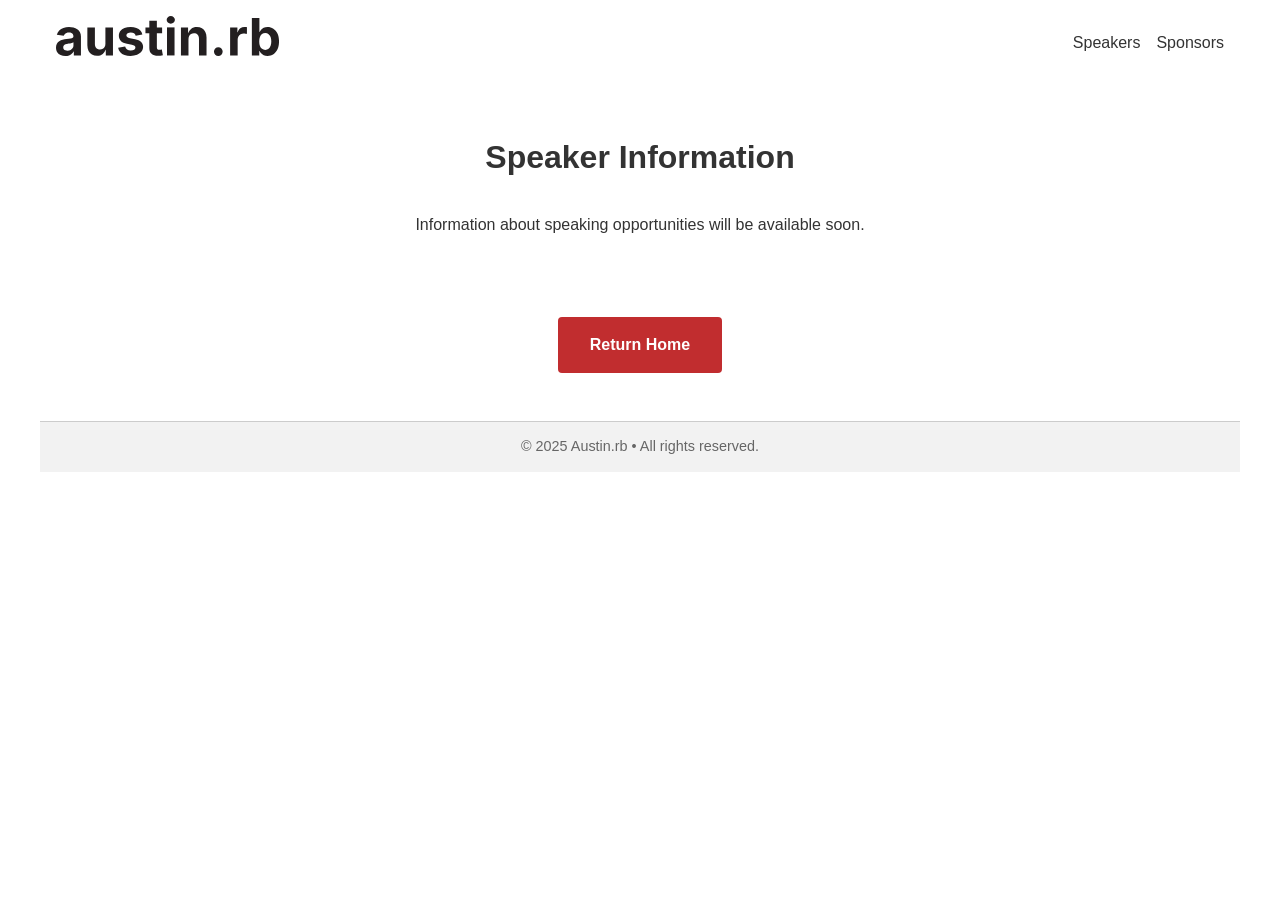
==== speakers.html @ 1f0b3a9c "updated links to index to point at '/' instead with cursor ai" ====
<!DOCTYPE html>
<html lang="en">
<head>
  <meta charset="UTF-8" />
  <title>Speakers - Austin.rb</title>
  <link rel="stylesheet" href="css/styles.css" />
</head>
<body>
  <div class="page-container">
    <!-- Header / Navigation -->
    <header>
      <h1><a href="/"><img src="assets/austinRB-Black.svg" alt="austin.rb" class="header-logo"></a></h1>
      <nav>
        <ul>
          <li><a href="speakers.html">Speakers</a></li>
          <li><a href="sponsors.html">Sponsors</a></li>
        </ul>
      </nav>
    </header>

    <!-- Main wrapper to hold the sidebar and the primary content area -->
    <div class="container">
      <!-- Main Content Area -->
      <main class="content">
        <section id="speakers-content">
          <h2>Speaker Information</h2>
          <p>Information about speaking opportunities will be available soon.</p>
        </section>

        <div class="return-home">
          <a href="/" class="return-home-button">Return Home</a>
        </div>
      </main>
    </div>

    <!-- Footer -->
    <footer>
      <p>&copy; 2025 Austin.rb • All rights reserved.</p>
    </footer>
  </div>
</body>
</html>
---- css/styles.css ----
/* Basic resets */
* {
  margin: 0;
  padding: 0;
  box-sizing: border-box;
}

@import url('https://fonts.googleapis.com/css2?family=Inter:wght@400;700&display=swap');

/* Body & base typography */
body {
  font-family: 'Inter', sans-serif;
  line-height: 1.5;
  color: #333;
  background-color: #fff;
  padding: 0 1rem;
}

/* Page container */
.page-container {
  max-width: 1200px;
  margin: 0 auto;
  width: 100%;
}

/* Header */
header {
  display: flex;
  justify-content: space-between;
  align-items: center;
  padding: 1rem;
  background-color: #fff;
}

header h1 {
  margin: 0;
  font-family: 'Inter', sans-serif;
  font-weight: 700;
  color: #c12d2f;
}

.header-logo {
  height: 40px;
  width: auto;
}

nav ul {
  display: flex;
  list-style: none;
  margin: 0;
  padding: 0;
  gap: 1rem;
}

nav a {
  text-decoration: none;
  color: #333;
}

nav a:hover {
  color: #666;
}

/* Container for content */
.container {
  margin: 1em 0;
}

/* Main content area */
.content {
  width: 100%;
}

/* Calendar section */
#calendar {
  margin-top: 2rem;
  padding: 1rem;
  background-color: #fafafa;
  border-radius: 8px;
}

#calendar iframe {
  width: 100%;
  height: 450px;
  border: 1px solid #bfcbda88;
  border-radius: 4px;
}

#calendar h2 {
  color: #333;
  margin-bottom: 2rem;
  font-size: 2rem;
  text-align: center;
  font-weight: 700;
}

/* Footer */
footer {
  text-align: center;
  background-color: #f2f2f2;
  padding: 1em;
  border-top: 1px solid #ccc;
  margin-top: 2em;
  font-size: 0.9rem;
  color: #666;
}

/* Make the layout responsive */
@media (max-width: 1200px) {
  .container {
    width: 100%;
  }
}

/* Purpose Statement */
#purpose-statement {
  background-color: #ffd6d6; /* salmon/peach background */
  padding: 3rem;
  border-radius: 8px;
  margin-bottom: 2rem;
  text-align: left;
}

#purpose-statement p {
  color: #c12d2f; /* red text */
  font-size: 1.8rem;
  line-height: 1.6;
  font-weight: 700;
  font-style: italic;
  max-width: 800px;
  margin: 0;
}

/* Sponsors section */
#sponsors {
  margin: 2rem 0;
}

#sponsors h2 {
  color: #333;
  margin-bottom: 2rem;
  font-size: 2rem;
  text-align: center;
  font-weight: 700;
}

.sponsors-list {
  display: flex;
  flex-wrap: wrap;
  gap: 2rem;
  justify-content: center;
}

.sponsor {
  display: flex;
  align-items: center;
  gap: 1.5rem;
  padding: 2rem;
  background-color: #f8f9fa;
  border-radius: 8px;
  flex: 0 1 calc(25% - 2rem);
  min-width: 250px;
  max-width: 300px;
  text-decoration: none;
  color: inherit;
  transition: transform 0.2s ease, box-shadow 0.2s ease;
  border: 1px solid #e0e0e0;
}

.sponsor:hover {
  transform: translateY(-2px);
  box-shadow: 0 4px 8px rgba(0, 0, 0, 0.1);
  background-color: #f0f0f0;
}

.sponsor-logo {
  width: 100px;
  height: 100px;
  display: flex;
  align-items: center;
  justify-content: center;
  background-color: white;
  border-radius: 8px;
  padding: 0.75rem;
  flex-shrink: 0;
  aspect-ratio: 1;
}

.sponsor-logo.black-bg {
  background-color: #000;
}

.sponsor-logo img {
  width: 100%;
  height: 100%;
  object-fit: contain;
  display: block;
}

.sponsor-info {
  flex: 1;
  min-width: 0;
}

.sponsor-info h3 {
  margin: 0;
  color: #333;
  font-size: 1.1rem;
  line-height: 1.4;
  font-weight: 700;
}

.sponsor-info span {
  color: #8b0000;
  font-size: 0.9rem;
}

.sponsor-info a {
  color: #8b0000;
  text-decoration: none;
}

.sponsor-info a:hover {
  text-decoration: underline;
}

@media (max-width: 1200px) {
  .sponsor {
    flex: 0 1 calc(33.333% - 2rem);
  }
}

@media (max-width: 900px) {
  .sponsor {
    flex: 0 1 calc(50% - 2rem);
  }
}

@media (max-width: 600px) {
  .sponsor {
    flex: 0 1 100%;
  }
}

.event-types-list {
  display: flex;
  justify-content: space-between;
  align-items: stretch;
  gap: 2rem;
  margin-top: 2rem;
}

.event-type-column {
  flex: 1;
  display: flex;
  flex-direction: column;
}

.event-type {
  background-color: #f8f9fa;
  padding: 1.5rem;
  border-radius: 8px;
  height: 100%;
  display: flex;
  flex-direction: column;
  align-items: center;
  text-align: center;
}

.event-type-image {
  width: 100%;
  height: 200px;
  margin-bottom: 1.5rem;
  overflow: hidden;
  border-radius: 4px;
}

.event-type-image img {
  width: 100%;
  height: 100%;
  object-fit: cover;
}

.event-type h3 {
  margin-top: 0;
  color: #333;
  margin-bottom: 0.5rem;
  font-weight: 700;
}

.event-type h4 {
  color: #666;
  font-size: 1rem;
  font-weight: normal;
  margin: 0 0 1rem 0;
  font-style: italic;
}

.event-type p {
  margin-bottom: 0;
  color: #666;
}

.event-type-separator {
  width: 1px;
  background-color: #ddd;
  margin: 0 1rem;
}

.return-home {
  text-align: center;
  margin: 3rem 0;
}

.return-home-button {
  display: inline-block;
  padding: 1rem 2rem;
  background-color: #c12d2f;
  color: white;
  text-decoration: none;
  border-radius: 4px;
  font-weight: 700;
  transition: background-color 0.2s ease;
}

.return-home-button:hover {
  background-color: #a02527;
}

#sponsors-content {
  max-width: 800px;
  margin: 0 auto;
  padding: 2rem;
  text-align: center;
}

#sponsors-content h2 {
  color: #333;
  margin-bottom: 2rem;
  font-size: 2rem;
  text-align: center;
  font-weight: 700;
}

#speakers-content {
  max-width: 800px;
  margin: 0 auto;
  padding: 2rem;
  text-align: center;
}

#speakers-content h2 {
  color: #333;
  margin-bottom: 2rem;
  font-size: 2rem;
  text-align: center;
  font-weight: 700;
}
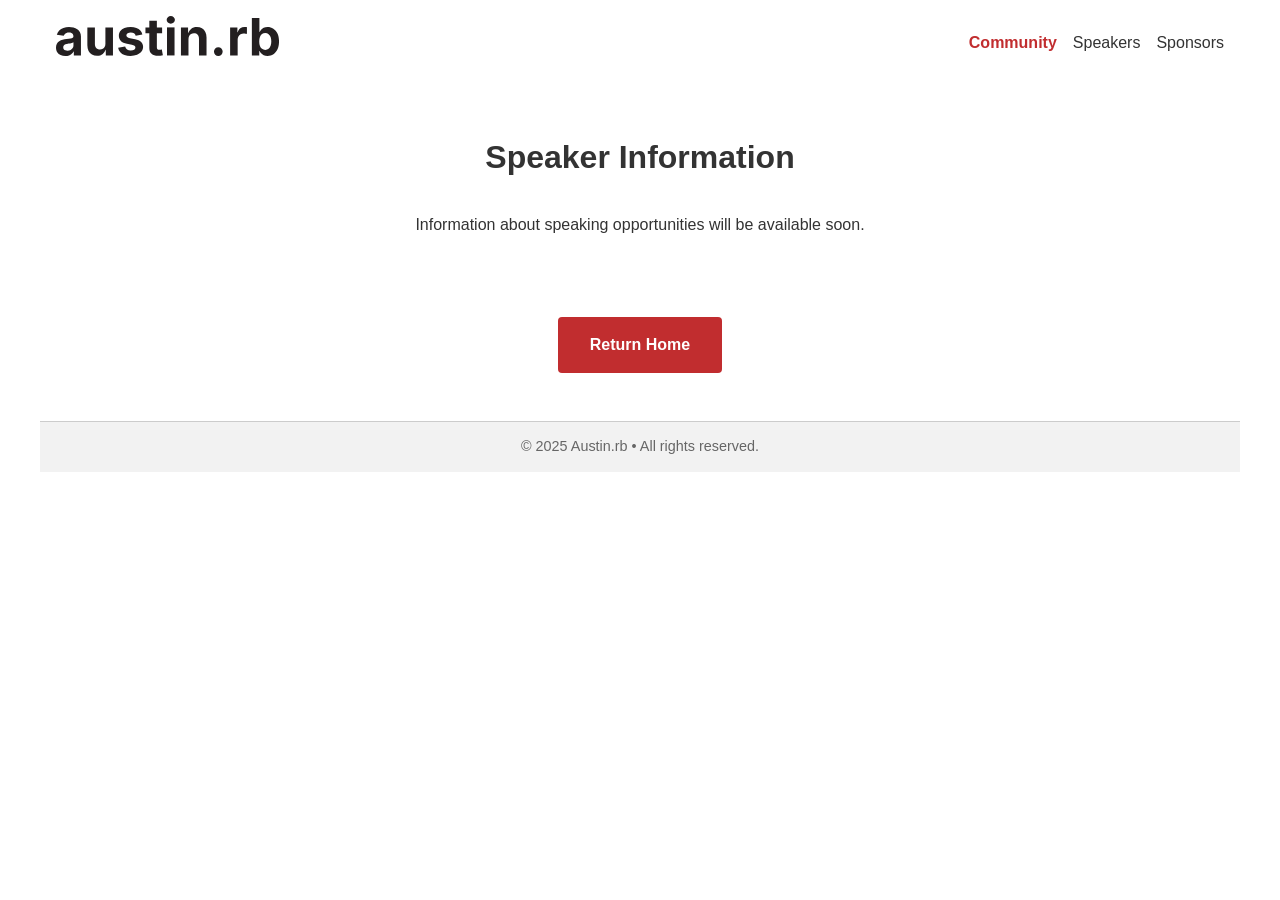
==== commit 1cb37c63: "add community link for slack invite with cursor ai" ====
--- a/speakers.html
+++ b/speakers.html
@@ -12,6 +12,7 @@
       <h1><a href="/"><img src="assets/austinRB-Black.svg" alt="austin.rb" class="header-logo"></a></h1>
       <nav>
         <ul>
+          <li><a href="https://join.slack.com/t/rubycentralcommunity/shared_invite/zt-33hna3yu9-4vu~MnBxqzxPX4rKeszojw" class="community-link">Community</a></li>
           <li><a href="speakers.html">Speakers</a></li>
           <li><a href="sponsors.html">Sponsors</a></li>
         </ul>
--- a/css/styles.css
+++ b/css/styles.css
@@ -55,6 +55,15 @@
 nav a {
   text-decoration: none;
   color: #333;
+}
+
+nav a.community-link {
+  color: #c12d2f;
+  font-weight: bold;
+}
+
+nav a.community-link:hover {
+  color: #e13537;
 }
 
 nav a:hover {
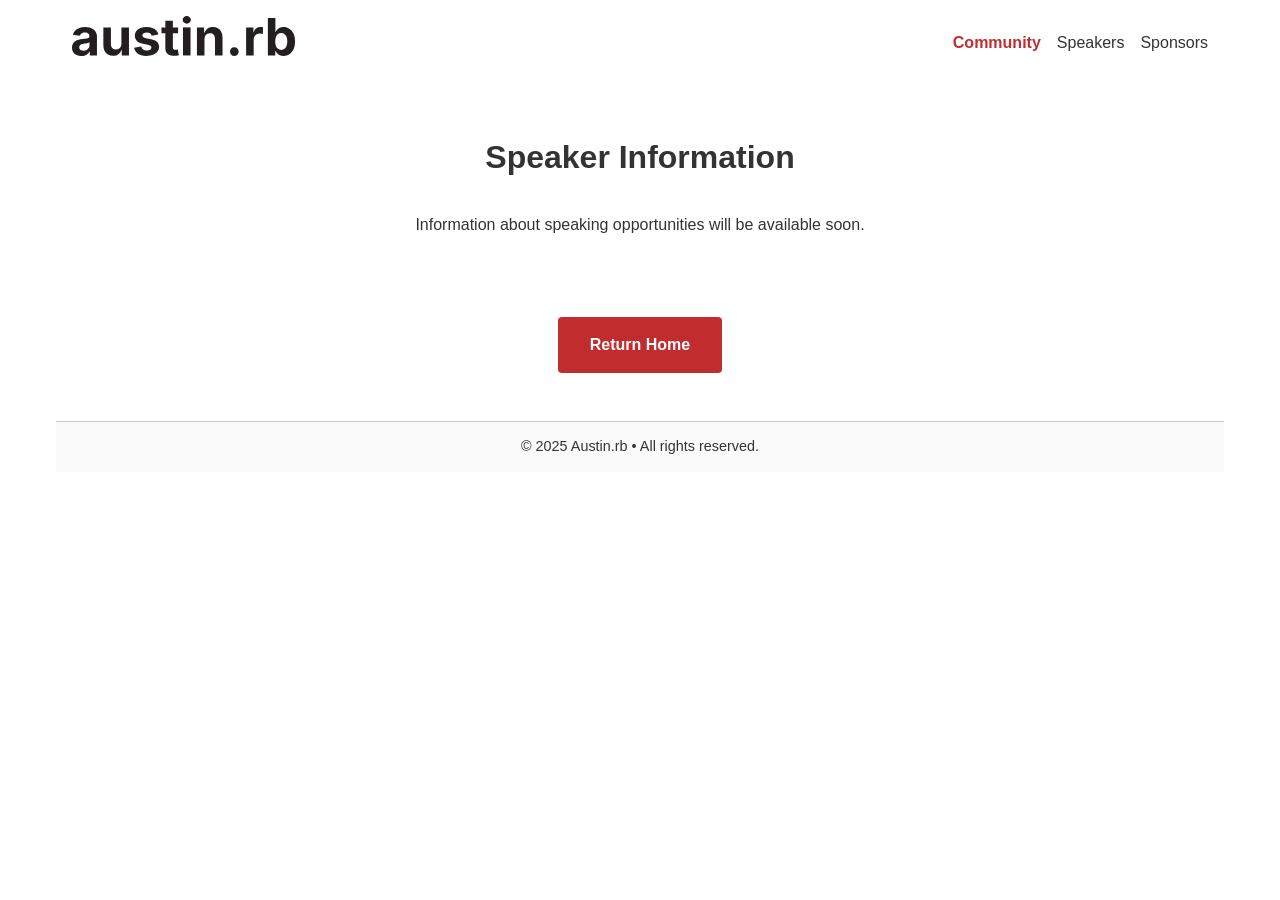
==== commit 6c087ab1: "remove unnecessary .page-container div with cursor ai" ====
--- a/speakers.html
+++ b/speakers.html
@@ -1,43 +1,41 @@
 <!DOCTYPE html>
 <html lang="en">
 <head>
-  <meta charset="UTF-8" />
-  <title>Speakers - Austin.rb</title>
-  <link rel="stylesheet" href="css/styles.css" />
+  <meta charset="UTF-8">
+  <meta name="viewport" content="width=device-width, initial-scale=1.0">
+  <title>Speakers - AustinRB</title>
+  <link rel="stylesheet" href="css/styles.css">
 </head>
 <body>
-  <div class="page-container">
-    <!-- Header / Navigation -->
-    <header>
-      <h1><a href="/"><img src="assets/austinRB-Black.svg" alt="austin.rb" class="header-logo"></a></h1>
-      <nav>
-        <ul>
-          <li><a href="https://join.slack.com/t/rubycentralcommunity/shared_invite/zt-33hna3yu9-4vu~MnBxqzxPX4rKeszojw" class="community-link">Community</a></li>
-          <li><a href="speakers.html">Speakers</a></li>
-          <li><a href="sponsors.html">Sponsors</a></li>
-        </ul>
-      </nav>
-    </header>
+  <header>
+    <h1><a href="/"><img src="assets/austinRB-Black.svg" alt="austin.rb" class="header-logo"></a></h1>
+    <nav>
+      <ul>
+        <li><a href="https://join.slack.com/t/rubycentralcommunity/shared_invite/zt-33hna3yu9-4vu~MnBxqzxPX4rKeszojw" class="community-link">Community</a></li>
+        <li><a href="speakers.html">Speakers</a></li>
+        <li><a href="sponsors.html">Sponsors</a></li>
+      </ul>
+    </nav>
+  </header>
 
-    <!-- Main wrapper to hold the sidebar and the primary content area -->
-    <div class="container">
-      <!-- Main Content Area -->
-      <main class="content">
-        <section id="speakers-content">
-          <h2>Speaker Information</h2>
-          <p>Information about speaking opportunities will be available soon.</p>
-        </section>
+  <!-- Main wrapper to hold the sidebar and the primary content area -->
+  <div class="container">
+    <!-- Main Content Area -->
+    <main class="content">
+      <section id="speakers-content">
+        <h2>Speaker Information</h2>
+        <p>Information about speaking opportunities will be available soon.</p>
+      </section>
 
-        <div class="return-home">
-          <a href="/" class="return-home-button">Return Home</a>
-        </div>
-      </main>
-    </div>
+      <div class="return-home">
+        <a href="/" class="return-home-button">Return Home</a>
+      </div>
+    </main>
+  </div>
 
-    <!-- Footer -->
-    <footer>
-      <p>&copy; 2025 Austin.rb • All rights reserved.</p>
-    </footer>
-  </div>
+  <!-- Footer -->
+  <footer>
+    <p>&copy; 2025 Austin.rb • All rights reserved.</p>
+  </footer>
 </body>
 </html> 
--- a/css/styles.css
+++ b/css/styles.css
@@ -1,3 +1,16 @@
+/* CSS Variables */
+:root {
+  --red: #c12d2f;
+  --red-bright: red;
+  --salmon: #ffd6d6;
+  --white: #fff;
+  --black: #333;
+  --black-bright: #666;
+  --gray-dark: #ccc;
+  --gray: #f0f0f0;
+  --gray-light: #fafafa;
+}
+
 /* Basic resets */
 * {
   margin: 0;
@@ -11,9 +24,12 @@
 body {
   font-family: 'Inter', sans-serif;
   line-height: 1.5;
-  color: #333;
-  background-color: #fff;
+  color: var(--black);
+  background-color: var(--white);
   padding: 0 1rem;
+  max-width: 1200px;
+  margin: 0 auto;
+  width: 100%;
 }
 
 /* Page container */
@@ -29,14 +45,14 @@
   justify-content: space-between;
   align-items: center;
   padding: 1rem;
-  background-color: #fff;
+  background-color: var(--white);
 }
 
 header h1 {
   margin: 0;
   font-family: 'Inter', sans-serif;
   font-weight: 700;
-  color: #c12d2f;
+  color: var(--red);
 }
 
 .header-logo {
@@ -54,20 +70,20 @@
 
 nav a {
   text-decoration: none;
-  color: #333;
+  color: var(--black);
 }
 
 nav a.community-link {
-  color: #c12d2f;
+  color: var(--red);
   font-weight: bold;
 }
 
 nav a.community-link:hover {
-  color: #e13537;
+  color: var(--red-bright);
 }
 
 nav a:hover {
-  color: #666;
+  color: var(--black-bright);
 }
 
 /* Container for content */
@@ -84,19 +100,19 @@
 #calendar {
   margin-top: 2rem;
   padding: 1rem;
-  background-color: #fafafa;
+  background-color: var(--gray-light);
   border-radius: 8px;
 }
 
 #calendar iframe {
   width: 100%;
   height: 450px;
-  border: 1px solid #bfcbda88;
+  border: 1px solid var(--gray-dark);
   border-radius: 4px;
 }
 
 #calendar h2 {
-  color: #333;
+  color: var(--black);
   margin-bottom: 2rem;
   font-size: 2rem;
   text-align: center;
@@ -106,12 +122,12 @@
 /* Footer */
 footer {
   text-align: center;
-  background-color: #f2f2f2;
+  background-color: var(--gray-light);
   padding: 1em;
-  border-top: 1px solid #ccc;
+  border-top: 1px solid var(--gray-dark);
   margin-top: 2em;
   font-size: 0.9rem;
-  color: #666;
+  color: var(--black);
 }
 
 /* Make the layout responsive */
@@ -123,7 +139,7 @@
 
 /* Purpose Statement */
 #purpose-statement {
-  background-color: #ffd6d6; /* salmon/peach background */
+  background-color: var(--salmon);
   padding: 3rem;
   border-radius: 8px;
   margin-bottom: 2rem;
@@ -131,7 +147,7 @@
 }
 
 #purpose-statement p {
-  color: #c12d2f; /* red text */
+  color: var(--red); /* red text */
   font-size: 1.8rem;
   line-height: 1.6;
   font-weight: 700;
@@ -146,7 +162,7 @@
 }
 
 #sponsors h2 {
-  color: #333;
+  color: var(--black);
   margin-bottom: 2rem;
   font-size: 2rem;
   text-align: center;
@@ -165,7 +181,7 @@
   align-items: center;
   gap: 1.5rem;
   padding: 2rem;
-  background-color: #f8f9fa;
+  background-color: var(--gray-light);
   border-radius: 8px;
   flex: 0 1 calc(25% - 2rem);
   min-width: 250px;
@@ -173,13 +189,13 @@
   text-decoration: none;
   color: inherit;
   transition: transform 0.2s ease, box-shadow 0.2s ease;
-  border: 1px solid #e0e0e0;
+  border: 1px solid var(--gray-dark);
 }
 
 .sponsor:hover {
   transform: translateY(-2px);
   box-shadow: 0 4px 8px rgba(0, 0, 0, 0.1);
-  background-color: #f0f0f0;
+  background-color: var(--gray);
 }
 
 .sponsor-logo {
@@ -188,7 +204,7 @@
   display: flex;
   align-items: center;
   justify-content: center;
-  background-color: white;
+  background-color: var(--white);
   border-radius: 8px;
   padding: 0.75rem;
   flex-shrink: 0;
@@ -196,7 +212,7 @@
 }
 
 .sponsor-logo.black-bg {
-  background-color: #000;
+  background-color: var(--black);
 }
 
 .sponsor-logo img {
@@ -213,24 +229,10 @@
 
 .sponsor-info h3 {
   margin: 0;
-  color: #333;
+  color: var(--black);
   font-size: 1.1rem;
   line-height: 1.4;
   font-weight: 700;
-}
-
-.sponsor-info span {
-  color: #8b0000;
-  font-size: 0.9rem;
-}
-
-.sponsor-info a {
-  color: #8b0000;
-  text-decoration: none;
-}
-
-.sponsor-info a:hover {
-  text-decoration: underline;
 }
 
 @media (max-width: 1200px) {
@@ -266,7 +268,6 @@
 }
 
 .event-type {
-  background-color: #f8f9fa;
   padding: 1.5rem;
   border-radius: 8px;
   height: 100%;
@@ -292,13 +293,13 @@
 
 .event-type h3 {
   margin-top: 0;
-  color: #333;
+  color: var(--black);
   margin-bottom: 0.5rem;
   font-weight: 700;
 }
 
 .event-type h4 {
-  color: #666;
+  color: var(--black-bright);
   font-size: 1rem;
   font-weight: normal;
   margin: 0 0 1rem 0;
@@ -307,12 +308,12 @@
 
 .event-type p {
   margin-bottom: 0;
-  color: #666;
+  color: var(--black);
 }
 
 .event-type-separator {
   width: 1px;
-  background-color: #ddd;
+  background-color: var(--gray-dark);
   margin: 0 1rem;
 }
 
@@ -324,7 +325,7 @@
 .return-home-button {
   display: inline-block;
   padding: 1rem 2rem;
-  background-color: #c12d2f;
+  background-color: var(--red);
   color: white;
   text-decoration: none;
   border-radius: 4px;
@@ -333,7 +334,7 @@
 }
 
 .return-home-button:hover {
-  background-color: #a02527;
+  background-color: var(--red-bright);
 }
 
 #sponsors-content {
@@ -344,7 +345,7 @@
 }
 
 #sponsors-content h2 {
-  color: #333;
+  color: var(--black);
   margin-bottom: 2rem;
   font-size: 2rem;
   text-align: center;
@@ -359,7 +360,7 @@
 }
 
 #speakers-content h2 {
-  color: #333;
+  color: var(--black);
   margin-bottom: 2rem;
   font-size: 2rem;
   text-align: center;
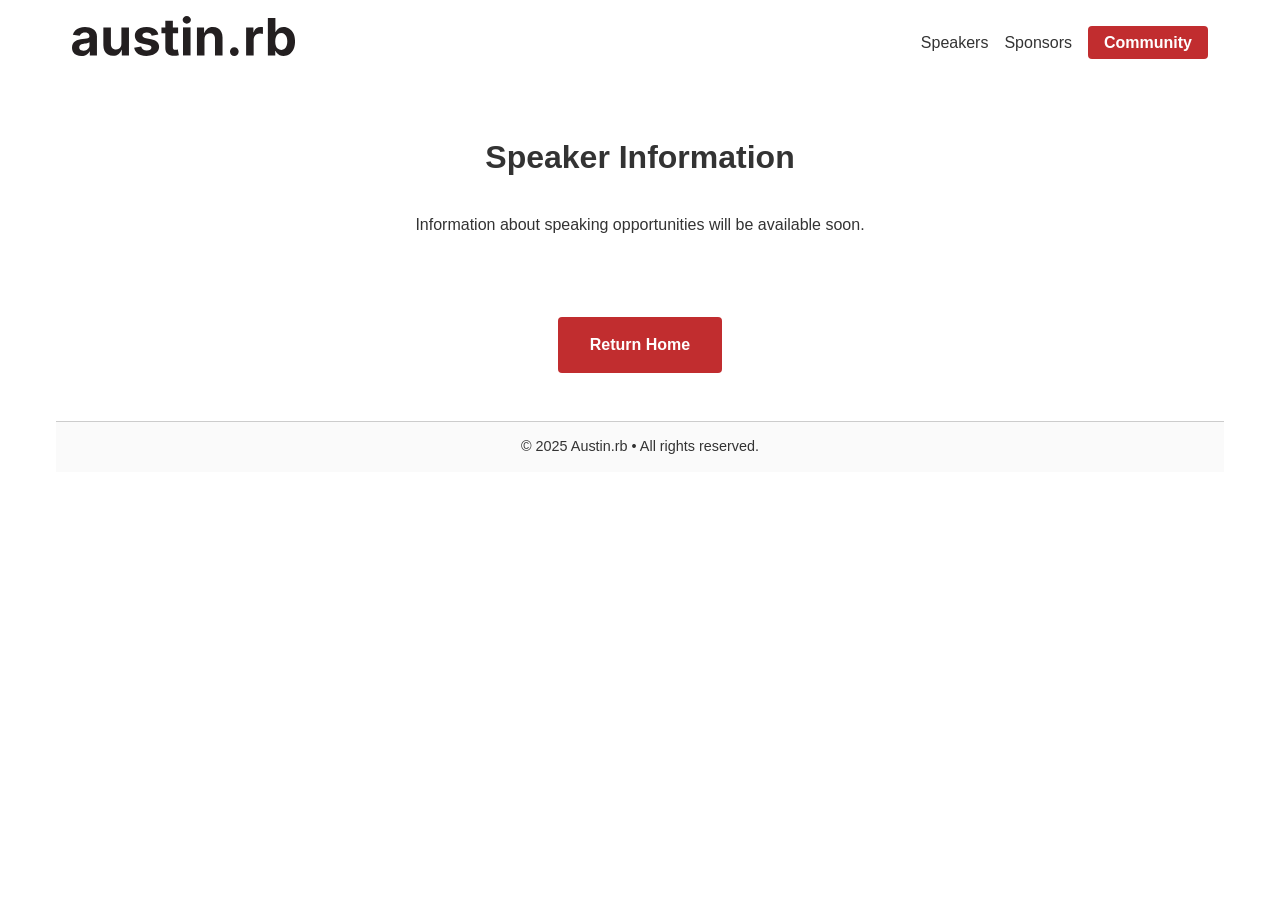
==== commit a8e49fd3: "move community button to end of nav with cursor ai" ====
--- a/speakers.html
+++ b/speakers.html
@@ -11,9 +11,9 @@
     <h1><a href="/"><img src="assets/austinRB-Black.svg" alt="austin.rb" class="header-logo"></a></h1>
     <nav>
       <ul>
-        <li><a href="https://join.slack.com/t/rubycentralcommunity/shared_invite/zt-33hna3yu9-4vu~MnBxqzxPX4rKeszojw" class="community-link">Community</a></li>
         <li><a href="speakers.html">Speakers</a></li>
         <li><a href="sponsors.html">Sponsors</a></li>
+        <li><a href="https://join.slack.com/t/rubycentralcommunity/shared_invite/zt-33hna3yu9-4vu~MnBxqzxPX4rKeszojw" class="community-link">Community</a></li>
       </ul>
     </nav>
   </header>
--- a/css/styles.css
+++ b/css/styles.css
@@ -66,6 +66,7 @@
   margin: 0;
   padding: 0;
   gap: 1rem;
+  align-items: center;
 }
 
 nav a {
@@ -74,12 +75,17 @@
 }
 
 nav a.community-link {
-  color: var(--red);
+  color: var(--white);
   font-weight: bold;
+  background-color: var(--red);
+  padding: 0.5rem 1rem;
+  border-radius: 4px;
+  transition: background-color 0.2s ease;
 }
 
 nav a.community-link:hover {
-  color: var(--red-bright);
+  background-color: var(--red-bright);
+  color: var(--white);
 }
 
 nav a:hover {
@@ -317,6 +323,25 @@
   margin: 0 1rem;
 }
 
+@media (max-width: 840px) {
+  .event-types-list {
+    flex-direction: column;
+    gap: 1rem;
+  }
+
+  .event-type-column {
+    width: 100%;
+  }
+
+  .event-type-separator {
+    display: none;
+  }
+
+  .event-type {
+    margin-bottom: 1rem;
+  }
+}
+
 .return-home {
   text-align: center;
   margin: 3rem 0;
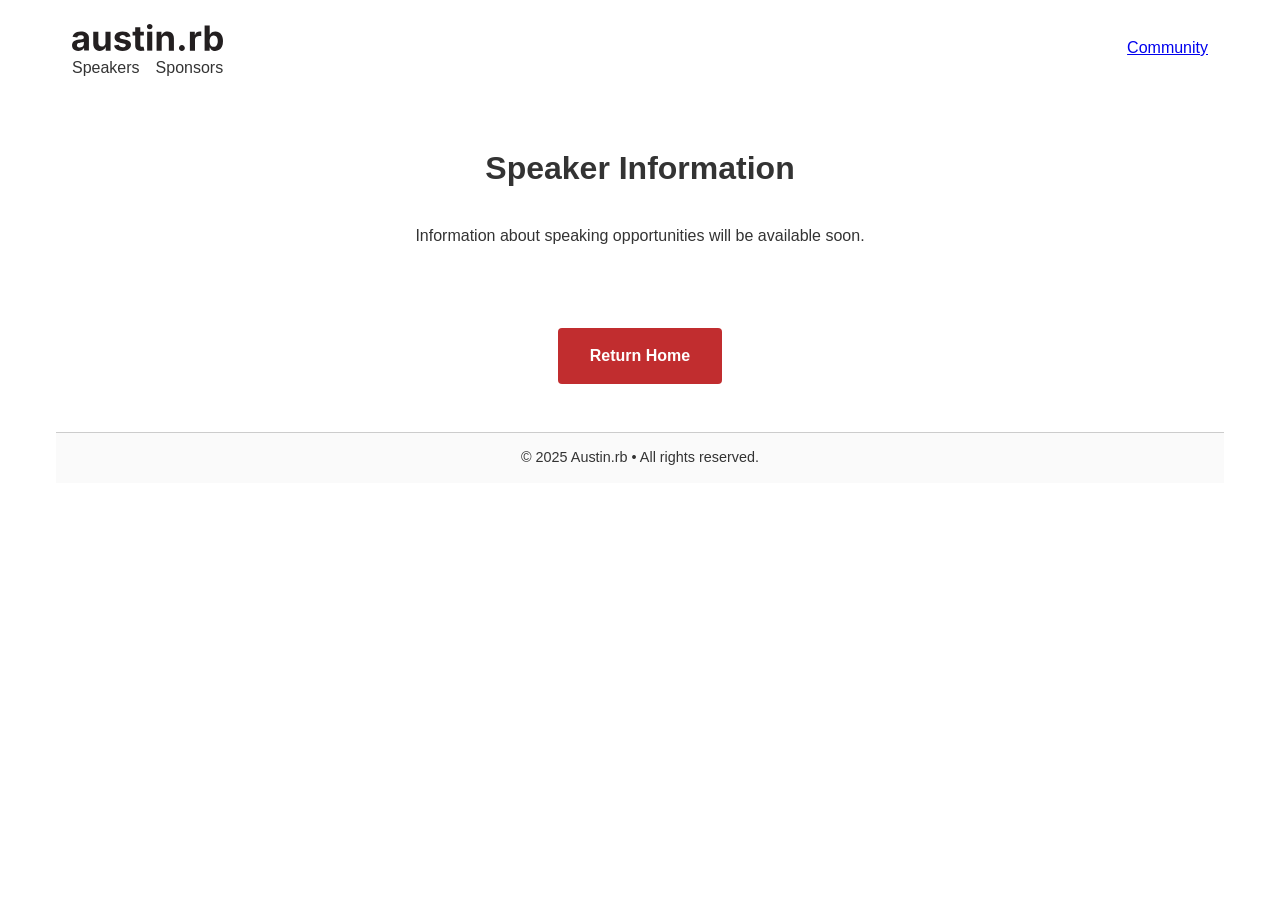
==== commit c4867d48: "update header on other pages to use the same structure as index" ====
--- a/speakers.html
+++ b/speakers.html
@@ -8,14 +8,22 @@
 </head>
 <body>
   <header>
-    <h1><a href="/"><img src="assets/austinRB-Black.svg" alt="austin.rb" class="header-logo"></a></h1>
-    <nav>
-      <ul>
-        <li><a href="speakers.html">Speakers</a></li>
-        <li><a href="sponsors.html">Sponsors</a></li>
-        <li><a href="https://join.slack.com/t/rubycentralcommunity/shared_invite/zt-33hna3yu9-4vu~MnBxqzxPX4rKeszojw" class="community-link">Community</a></li>
-      </ul>
-    </nav>
+    <div class="header-top">
+      <div class="header-logo">
+        <h1><a href="/"><img src="assets/austinRB-Black.svg" alt="austin.rb" class="header-logo-img"></a></h1>
+      </div>
+      <div class="header-nav">
+        <nav>
+          <ul>
+            <li><a href="speakers.html">Speakers</a></li>
+            <li><a href="sponsors.html">Sponsors</a></li>
+          </ul>
+        </nav>
+      </div>
+    </div>
+    <div class="header-community">
+      <a href="https://join.slack.com/t/rubycentralcommunity/shared_invite/zt-33hna3yu9-4vu~MnBxqzxPX4rKeszojw" class="community-link">Community</a>
+    </div>
   </header>
 
   <!-- Main wrapper to hold the sidebar and the primary content area -->
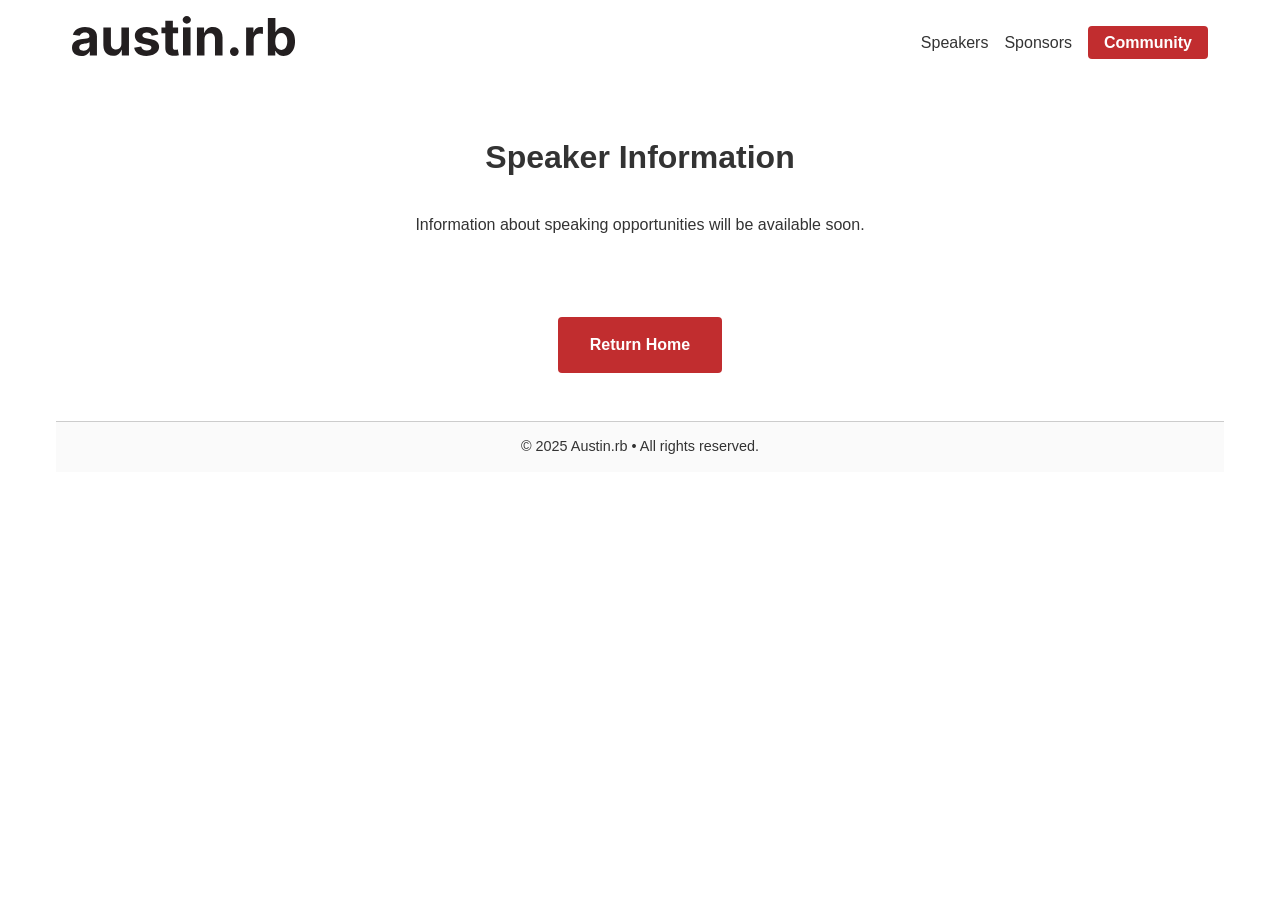
==== commit 930f59b7: "update header in speaker and sponsor pages to work and look like the index with cursor ai" ====
--- a/speakers.html
+++ b/speakers.html
@@ -12,11 +12,17 @@
       <div class="header-logo">
         <h1><a href="/"><img src="assets/austinRB-Black.svg" alt="austin.rb" class="header-logo-img"></a></h1>
       </div>
+      <button class="burger-menu" aria-label="Toggle navigation menu">
+        <span class="burger-line"></span>
+        <span class="burger-line"></span>
+        <span class="burger-line"></span>
+      </button>
       <div class="header-nav">
         <nav>
           <ul>
             <li><a href="speakers.html">Speakers</a></li>
             <li><a href="sponsors.html">Sponsors</a></li>
+            <li class="mobile-only"><a href="index.html#calendar">Schedule</a></li>
           </ul>
         </nav>
       </div>
@@ -45,5 +51,7 @@
   <footer>
     <p>&copy; 2025 Austin.rb • All rights reserved.</p>
   </footer>
+
+  <script src="js/main.js"></script>
 </body>
 </html> 
--- a/css/styles.css
+++ b/css/styles.css
@@ -48,16 +48,48 @@
   background-color: var(--white);
 }
 
-header h1 {
-  margin: 0;
-  font-family: 'Inter', sans-serif;
-  font-weight: 700;
-  color: var(--red);
+.header-top {
+  display: flex;
+  justify-content: space-between;
+  align-items: center;
+  width: 100%;
 }
 
 .header-logo {
+  display: flex;
+  align-items: center;
+}
+
+.header-logo-img {
   height: 40px;
   width: auto;
+}
+
+.header-nav {
+  display: flex;
+  align-items: center;
+}
+
+.burger-menu {
+  display: none;
+  background: none;
+  border: none;
+  cursor: pointer;
+  padding: 0.5rem;
+  flex-direction: column;
+  gap: 0.25rem;
+}
+
+.burger-line {
+  display: block;
+  width: 24px;
+  height: 2px;
+  background-color: var(--black);
+  transition: transform 0.3s ease;
+}
+
+.header-community {
+  margin-left: 1rem;
 }
 
 nav ul {
@@ -74,16 +106,20 @@
   color: var(--black);
 }
 
-nav a.community-link {
+.mobile-only {
+  display: none;
+}
+
+.header-community .community-link {
   color: var(--white);
   font-weight: bold;
   background-color: var(--red);
   padding: 0.5rem 1rem;
   border-radius: 4px;
-  transition: background-color 0.2s ease;
-}
-
-nav a.community-link:hover {
+  text-decoration: none;
+}
+
+.header-community .community-link:hover {
   background-color: var(--red-bright);
   color: var(--white);
 }
@@ -259,12 +295,17 @@
   }
 }
 
+/* Event Types */
 .event-types-list {
   display: flex;
   justify-content: space-between;
   align-items: stretch;
   gap: 2rem;
   margin-top: 2rem;
+}
+
+.event-types-mobile-heading {
+  display: none;
 }
 
 .event-type-column {
@@ -324,6 +365,59 @@
 }
 
 @media (max-width: 840px) {
+  header {
+    flex-direction: column;
+    gap: 1.5rem;
+  }
+
+  .header-top {
+    width: 100%;
+    position: relative;
+  }
+
+  .header-logo {
+    position: absolute;
+    left: 50%;
+    transform: translateX(-50%);
+  }
+
+  .burger-menu {
+    display: flex;
+    z-index: 2;
+    margin-left: auto;
+  }
+
+  .header-nav {
+    position: absolute;
+    top: 100%;
+    right: 0;
+    width: auto;
+    min-width: 100px;
+    background-color: var(--gray);
+    padding: 1rem;
+    display: none;
+    box-shadow: 0 2px 4px rgba(0, 0, 0, 0.1);
+    border-radius: 4px;
+    border: 1px solid var(--gray-dark);
+  }
+
+  .header-nav.active {
+    display: block;
+  }
+
+  nav ul {
+    flex-direction: column;
+    align-items: flex-end;
+    gap: 1rem;
+  }
+
+  .header-community {
+    margin-left: 0;
+    width: 100%;
+    text-align: center;
+    margin-top: 1rem;
+  }
+
   .event-types-list {
     flex-direction: column;
     gap: 1rem;
@@ -339,6 +433,19 @@
 
   .event-type {
     margin-bottom: 1rem;
+  }
+
+  .event-types-mobile-heading {
+    display: block;
+    color: var(--black);
+    font-size: 2rem;
+    text-align: center;
+    font-weight: 700;
+    margin-bottom: 1rem;
+  }
+
+  .mobile-only {
+    display: block;
   }
 }
 
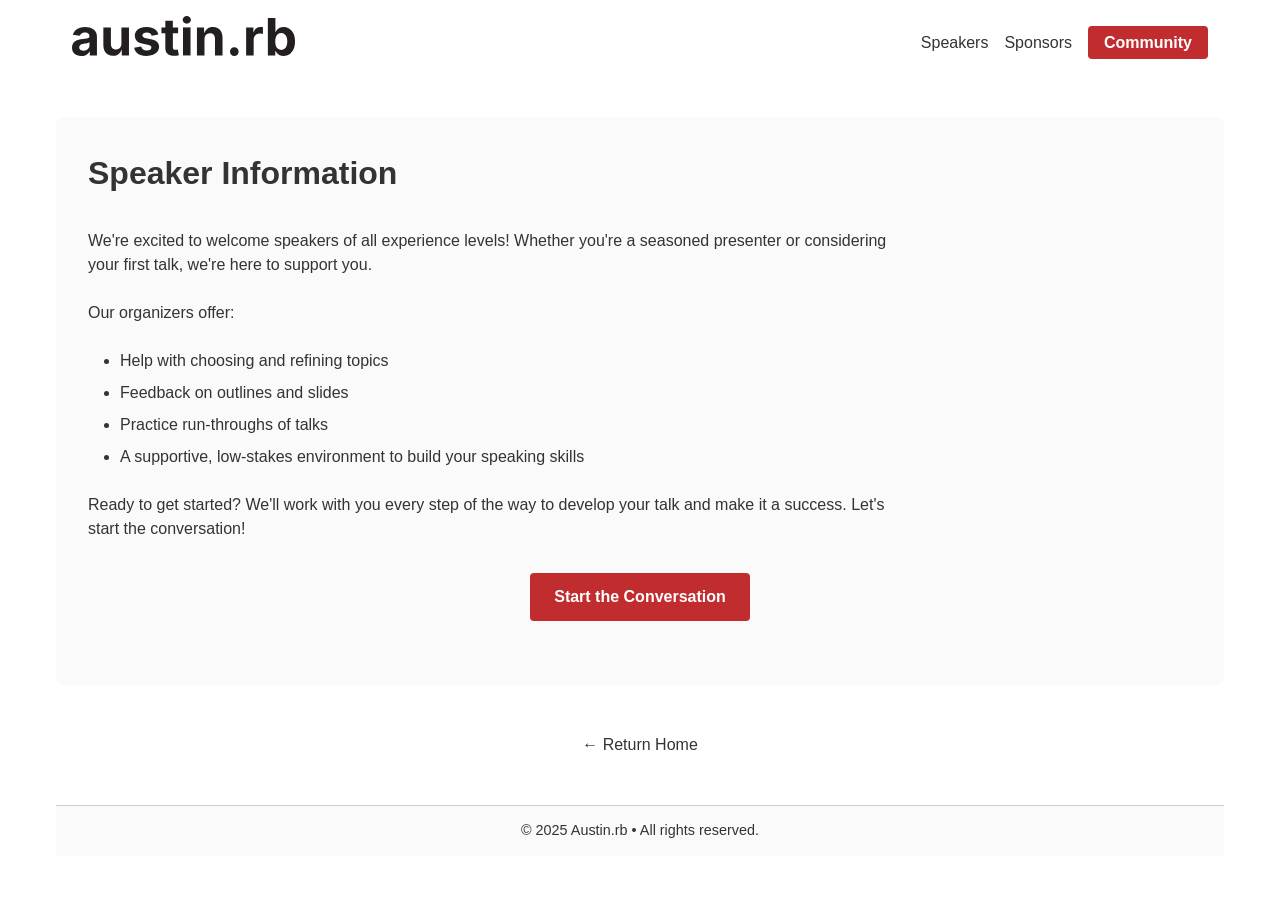
==== commit b87ad604: "fill out the speakers page with content and link to the speaker form. used cursor ai to do this" ====
--- a/speakers.html
+++ b/speakers.html
@@ -38,11 +38,25 @@
     <main class="content">
       <section id="speakers-content">
         <h2>Speaker Information</h2>
-        <p>Information about speaking opportunities will be available soon.</p>
+        <p>We're excited to welcome speakers of all experience levels! Whether you're a seasoned presenter or considering your first talk, we're here to support you.</p>
+        
+        <p>Our organizers offer:</p>
+        <ul>
+          <li>Help with choosing and refining topics</li>
+          <li>Feedback on outlines and slides</li>
+          <li>Practice run-throughs of talks</li>
+          <li>A supportive, low-stakes environment to build your speaking skills</li>
+        </ul>
+
+        <p>Ready to get started? We'll work with you every step of the way to develop your talk and make it a success. Let's start the conversation!</p>
+
+        <div class="speaker-form-button">
+          <a href="https://docs.google.com/forms/d/e/1FAIpQLSd0zDZQmL6afun_1pYMZgiMXZQPOkkxJvYg7wlNExLN-k_FEg/viewform?usp=header" target="_blank" class="speaker-form-link">Start the Conversation</a>
+        </div>
       </section>
 
       <div class="return-home">
-        <a href="/" class="return-home-button">Return Home</a>
+        <a href="/" class="return-home-link">← Return Home</a>
       </div>
     </main>
   </div>
--- a/css/styles.css
+++ b/css/styles.css
@@ -454,19 +454,15 @@
   margin: 3rem 0;
 }
 
-.return-home-button {
-  display: inline-block;
-  padding: 1rem 2rem;
-  background-color: var(--red);
-  color: white;
+.return-home-link {
+  color: var(--black);
   text-decoration: none;
-  border-radius: 4px;
-  font-weight: 700;
-  transition: background-color 0.2s ease;
-}
-
-.return-home-button:hover {
-  background-color: var(--red-bright);
+  font-weight: 500;
+}
+
+.return-home-link:hover {
+  color: var(--black-bright);
+  text-decoration: underline;
 }
 
 #sponsors-content {
@@ -485,16 +481,63 @@
 }
 
 #speakers-content {
-  max-width: 800px;
-  margin: 0 auto;
   padding: 2rem;
-  text-align: center;
+  background-color: var(--gray-light);
+  border-radius: 8px;
+  margin: 2rem 0;
 }
 
 #speakers-content h2 {
   color: var(--black);
   margin-bottom: 2rem;
   font-size: 2rem;
-  text-align: center;
-  font-weight: 700;
-}
+  text-align: left;
+  font-weight: 700;
+}
+
+#speakers-content p {
+  text-align: left;
+  margin-bottom: 1.5rem;
+  max-width: 800px;
+}
+
+#speakers-content ul {
+  text-align: left;
+  margin-bottom: 1.5rem;
+  padding-left: 2rem;
+}
+
+#speakers-content li {
+  margin-bottom: 0.5rem;
+}
+
+#speakers-content a {
+  color: var(--red);
+  text-decoration: none;
+}
+
+#speakers-content a:hover {
+  color: var(--red-bright);
+  text-decoration: underline;
+}
+
+#speakers-content .speaker-form-button {
+  text-align: center;
+  margin: 2rem 0;
+}
+
+#speakers-content .speaker-form-link {
+  display: inline-block;
+  padding: 0.75rem 1.5rem;
+  background-color: var(--red);
+  color: var(--white);
+  text-decoration: none;
+  border-radius: 4px;
+  font-weight: 700;
+  transition: background-color 0.2s ease;
+}
+
+#speakers-content .speaker-form-link:hover {
+  background-color: var(--red-bright);
+  color: var(--white);
+}
